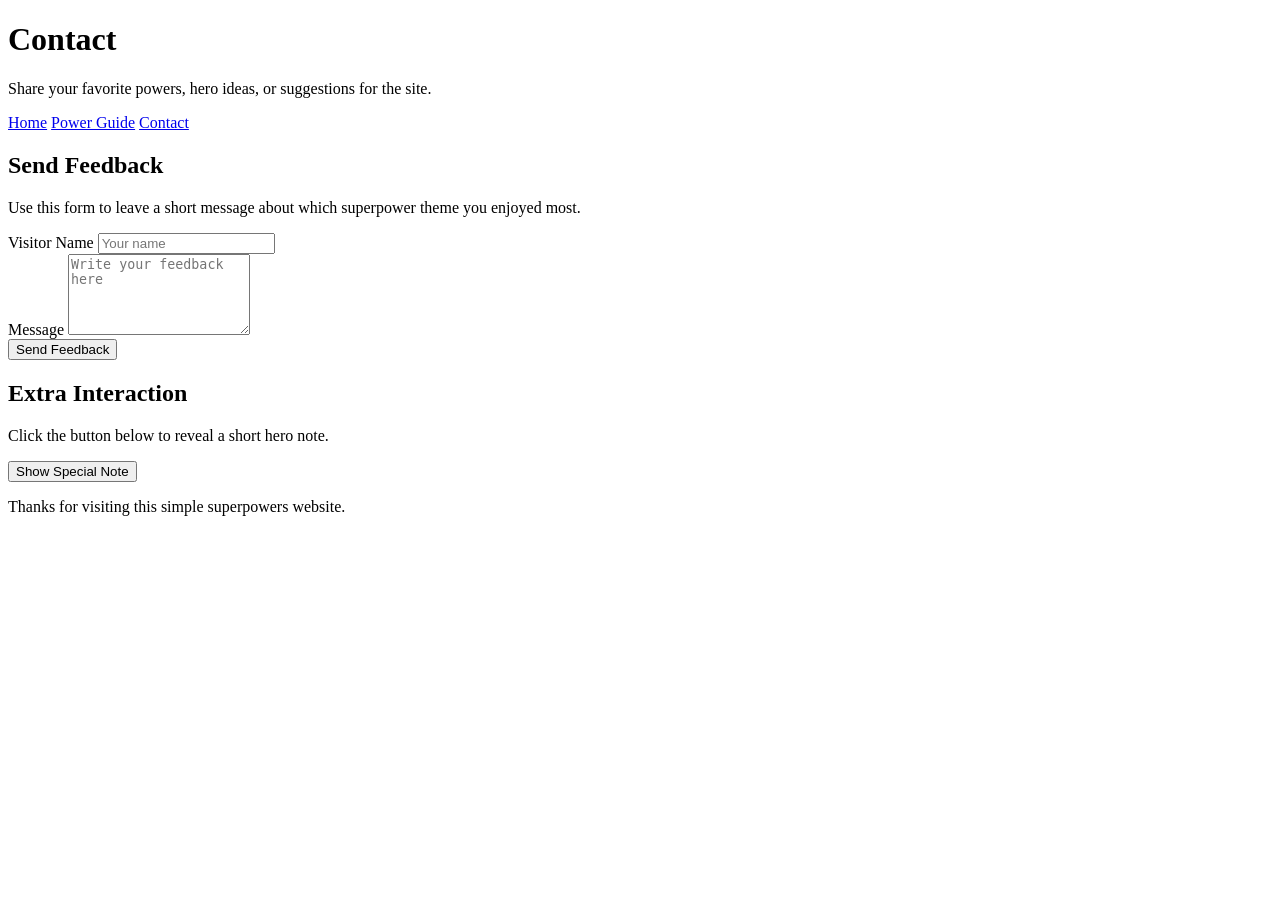
==== contact.html @ 4f7614db "Create contact.html" ====
<!DOCTYPE html>
<html lang="en">
<head>
  <meta charset="UTF-8">
  <meta name="viewport" content="width=device-width, initial-scale=1.0">
  <title>Power Pulse - Contact</title>
  <!-- Google tag (gtag.js) -->
  <script async src="https://www.googletagmanager.com/gtag/js?id=G-XXXXXXXXXX"></script>
  <script>
    window.dataLayer = window.dataLayer || [];
    function gtag(){dataLayer.push(arguments);}
    gtag('js', new Date());
    gtag('config', 'G-XXXXXXXXXX');
  </script>
  <link rel="stylesheet" href="styles.css">
</head>
<body data-page="contact">
  <header>
    <h1>Contact</h1>
    <p>Share your favorite powers, hero ideas, or suggestions for the site.</p>
    <nav>
      <a href="index.html">Home</a>
      <a href="schedule.html">Power Guide</a>
      <a href="contact.html">Contact</a>
    </nav>
  </header>

  <main>
    <section>
      <h2>Send Feedback</h2>
      <p>Use this form to leave a short message about which superpower theme you enjoyed most.</p>
      <form id="feedbackForm" data-form-name="contact-feedback-form">
        <div>
          <label for="visitor">Visitor Name</label>
          <input id="visitor" name="visitor" type="text" placeholder="Your name" required>
        </div>
        <div>
          <label for="message">Message</label>
          <textarea id="message" name="message" rows="5" placeholder="Write your feedback here" required></textarea>
        </div>
        <button type="submit">Send Feedback</button>
      </form>
    </section>

    <section>
      <h2>Extra Interaction</h2>
      <p>Click the button below to reveal a short hero note.</p>
      <p><button id="contactInfoBtn" type="button">Show Special Note</button></p>
      <p id="officeHours" class="small"></p>
    </section>
  </main>

  <footer>
    <p>Thanks for visiting this simple superpowers website.</p>
  </footer>

  <script src="analytics.js"></script>
  <script>
    document.getElementById('contactInfoBtn').addEventListener('click', function () {
      document.getElementById('officeHours').textContent = 'Special note: Every power has strengths, weaknesses, and fun uses. With great power, comes great responsibility.';
    });
  </script>
</body>
</html>
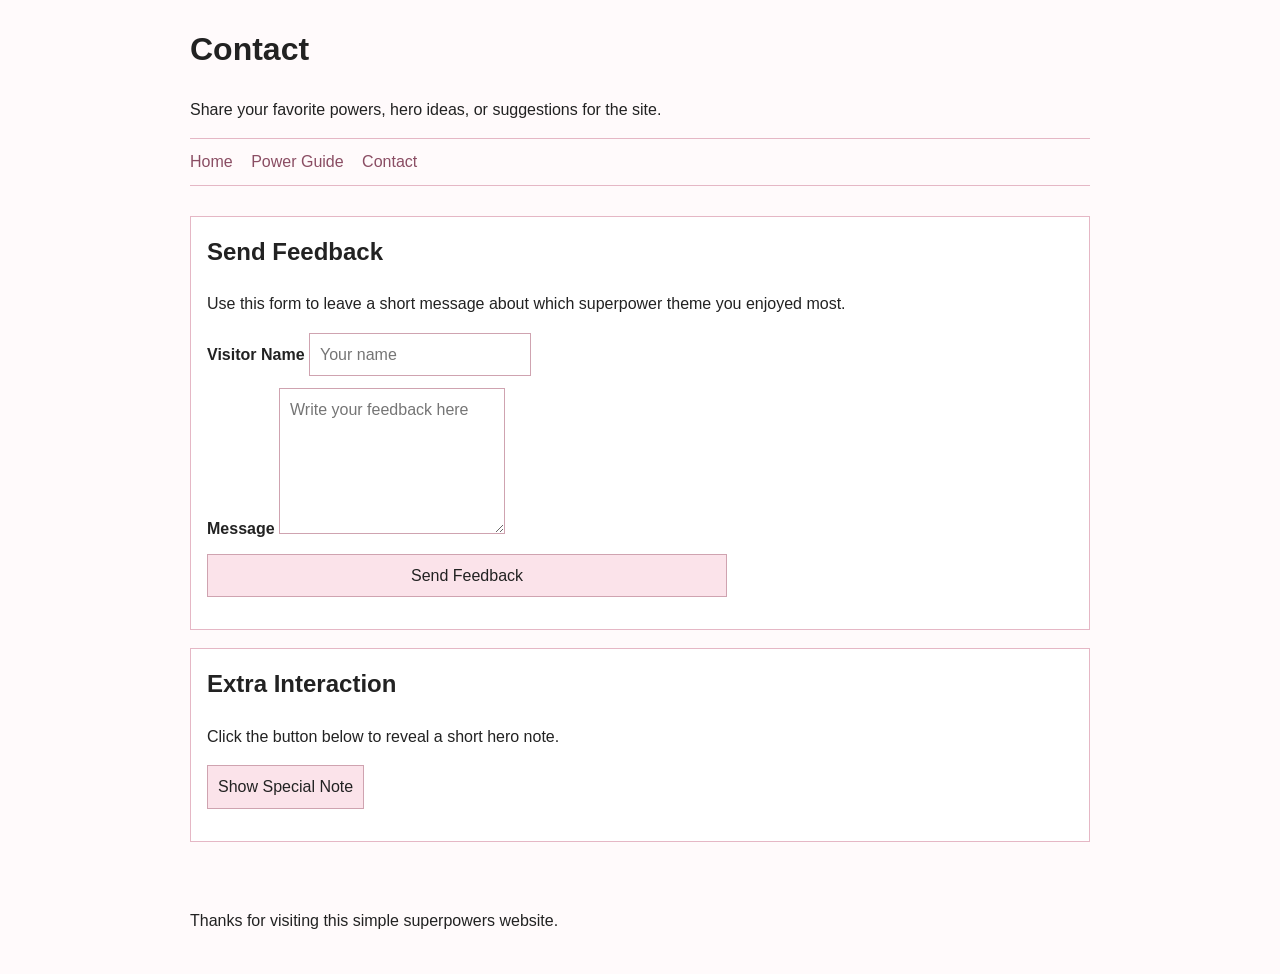
==== commit fd759111: "contact.html" ====
--- a/contact.html
+++ b/contact.html
@@ -1,3 +1,12 @@
+<!-- Google tag (gtag.js) -->
+<script async src="https://www.googletagmanager.com/gtag/js?id=G-YE3BDQSQRW"></script>
+<script>
+  window.dataLayer = window.dataLayer || [];
+  function gtag(){dataLayer.push(arguments);}
+  gtag('js', new Date());
+
+  gtag('config', 'G-YE3BDQSQRW');
+</script>
 <!DOCTYPE html>
 <html lang="en">
 <head>
--- a/styles.css
+++ b/styles.css
@@ -0,0 +1,88 @@
+* { box-sizing: border-box; }
+
+body {
+  margin: 0;
+  font-family: Arial, Helvetica, sans-serif;
+  line-height: 1.6;
+  color: #222;
+  background: #fffafb;
+}
+
+header, main, footer {
+  width: min(900px, 92%);
+  margin: 0 auto;
+}
+
+header {
+  padding: 24px 0 10px;
+}
+
+nav {
+  margin-top: 12px;
+  padding: 10px 0;
+  border-top: 1px solid #e5b7c5;
+  border-bottom: 1px solid #e5b7c5;
+}
+
+nav a {
+  margin-right: 14px;
+  color: #8a4d63;
+  text-decoration: none;
+}
+
+main {
+  padding: 20px 0 32px;
+}
+
+section {
+  border: 1px solid #e5b7c5;
+  padding: 16px;
+  margin-bottom: 18px;
+  background: #fff;
+}
+
+h1, h2 {
+  margin-top: 0;
+}
+
+form {
+  display: grid;
+  gap: 12px;
+  max-width: 520px;
+}
+
+label {
+  font-weight: bold;
+}
+
+input, textarea, select, button {
+  font: inherit;
+  padding: 8px 10px;
+  border: 1px solid #cfa3b0;
+}
+
+button {
+  background: #fbe3ea;
+  color: #222;
+  cursor: pointer;
+}
+
+table {
+  width: 100%;
+  border-collapse: collapse;
+  margin-top: 12px;
+}
+
+th, td {
+  border: 1px solid #cfa3b0;
+  padding: 8px;
+  text-align: left;
+}
+
+footer {
+  padding: 0 0 24px;
+}
+
+.small {
+  font-size: 0.95rem;
+}
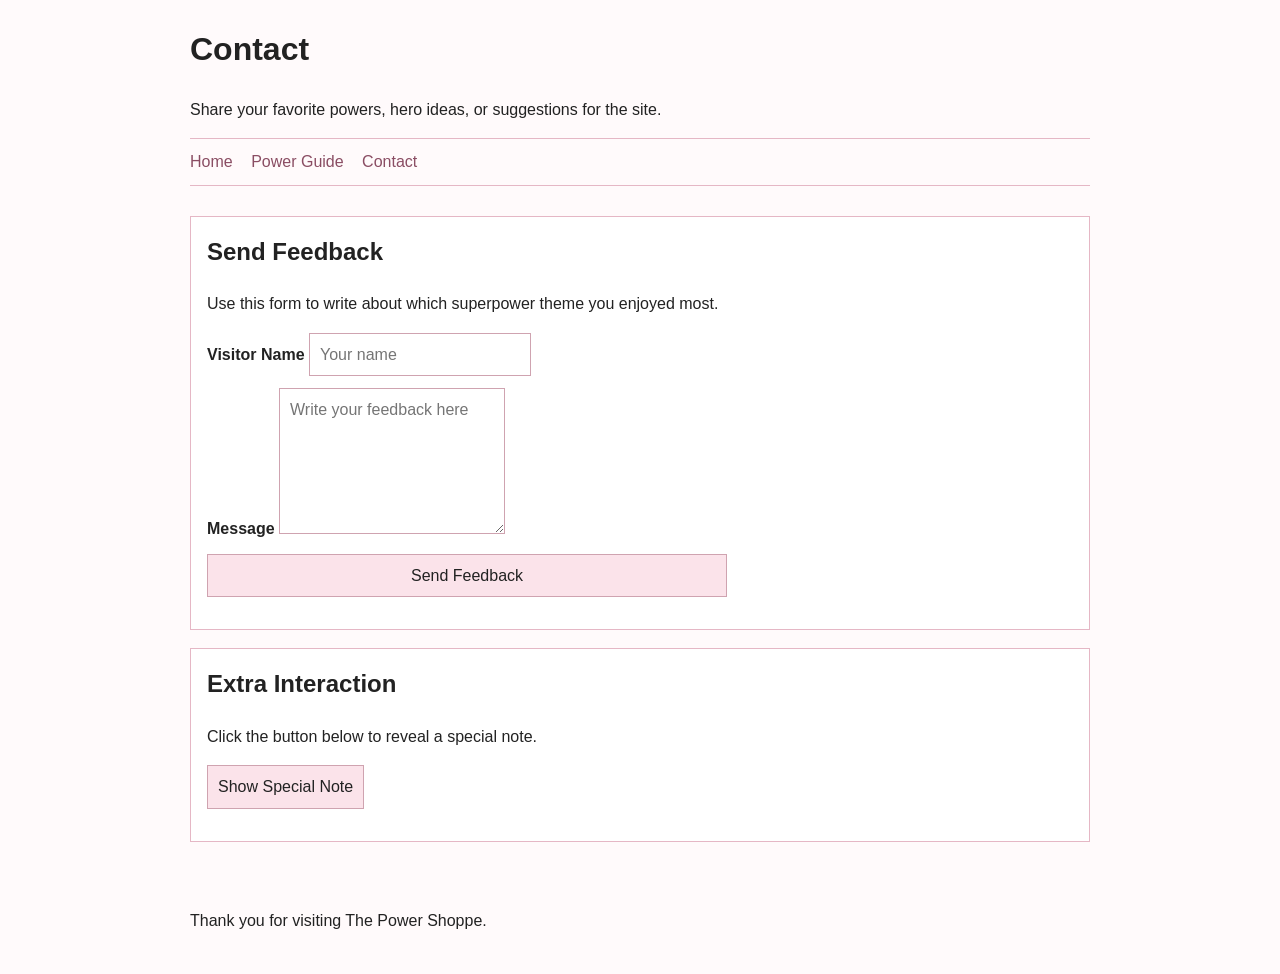
==== commit abac3d53: "Update contact.html" ====
--- a/contact.html
+++ b/contact.html
@@ -12,7 +12,7 @@
 <head>
   <meta charset="UTF-8">
   <meta name="viewport" content="width=device-width, initial-scale=1.0">
-  <title>Power Pulse - Contact</title>
+  <title>The Power Shoppe - Contact</title>
   <!-- Google tag (gtag.js) -->
   <script async src="https://www.googletagmanager.com/gtag/js?id=G-XXXXXXXXXX"></script>
   <script>
@@ -37,7 +37,7 @@
   <main>
     <section>
       <h2>Send Feedback</h2>
-      <p>Use this form to leave a short message about which superpower theme you enjoyed most.</p>
+      <p>Use this form to write about which superpower theme you enjoyed most.</p>
       <form id="feedbackForm" data-form-name="contact-feedback-form">
         <div>
           <label for="visitor">Visitor Name</label>
@@ -53,14 +53,14 @@
 
     <section>
       <h2>Extra Interaction</h2>
-      <p>Click the button below to reveal a short hero note.</p>
+      <p>Click the button below to reveal a special note.</p>
       <p><button id="contactInfoBtn" type="button">Show Special Note</button></p>
       <p id="officeHours" class="small"></p>
     </section>
   </main>
 
   <footer>
-    <p>Thanks for visiting this simple superpowers website.</p>
+    <p>Thank you for visiting The Power Shoppe.</p>
   </footer>
 
   <script src="analytics.js"></script>
--- a/styles.css
+++ b/styles.css
@@ -1,3 +1,12 @@
+<!-- Google tag (gtag.js) -->
+<script async src="https://www.googletagmanager.com/gtag/js?id=G-YE3BDQSQRW"></script>
+<script>
+  window.dataLayer = window.dataLayer || [];
+  function gtag(){dataLayer.push(arguments);}
+  gtag('js', new Date());
+
+  gtag('config', 'G-YE3BDQSQRW');
+</script>
 * { box-sizing: border-box; }
 
 body {
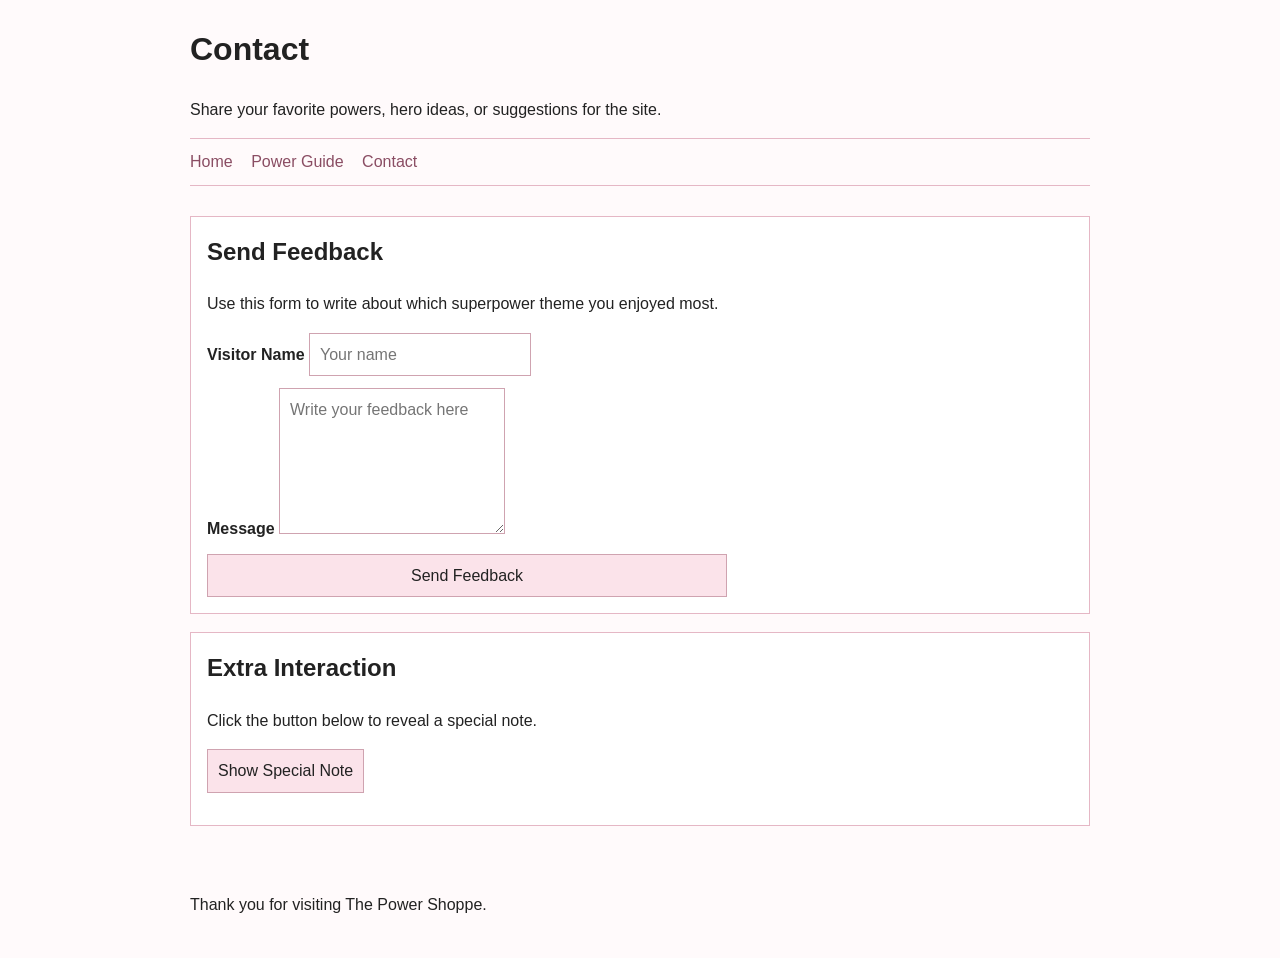
==== commit 16d1a6b2: "Update contact.html" ====
--- a/contact.html
+++ b/contact.html
@@ -1,12 +1,3 @@
-<!-- Google tag (gtag.js) -->
-<script async src="https://www.googletagmanager.com/gtag/js?id=G-YE3BDQSQRW"></script>
-<script>
-  window.dataLayer = window.dataLayer || [];
-  function gtag(){dataLayer.push(arguments);}
-  gtag('js', new Date());
-
-  gtag('config', 'G-YE3BDQSQRW');
-</script>
 <!DOCTYPE html>
 <html lang="en">
 <head>
@@ -21,6 +12,15 @@
     gtag('js', new Date());
     gtag('config', 'G-XXXXXXXXXX');
   </script>
+  <!-- Google tag (gtag.js) -->
+<script async src="https://www.googletagmanager.com/gtag/js?id=G-YE3BDQSQRW"></script>
+<script>
+  window.dataLayer = window.dataLayer || [];
+  function gtag(){dataLayer.push(arguments);}
+  gtag('js', new Date());
+
+  gtag('config', 'G-YE3BDQSQRW');
+</script>
   <link rel="stylesheet" href="styles.css">
 </head>
 <body data-page="contact">
